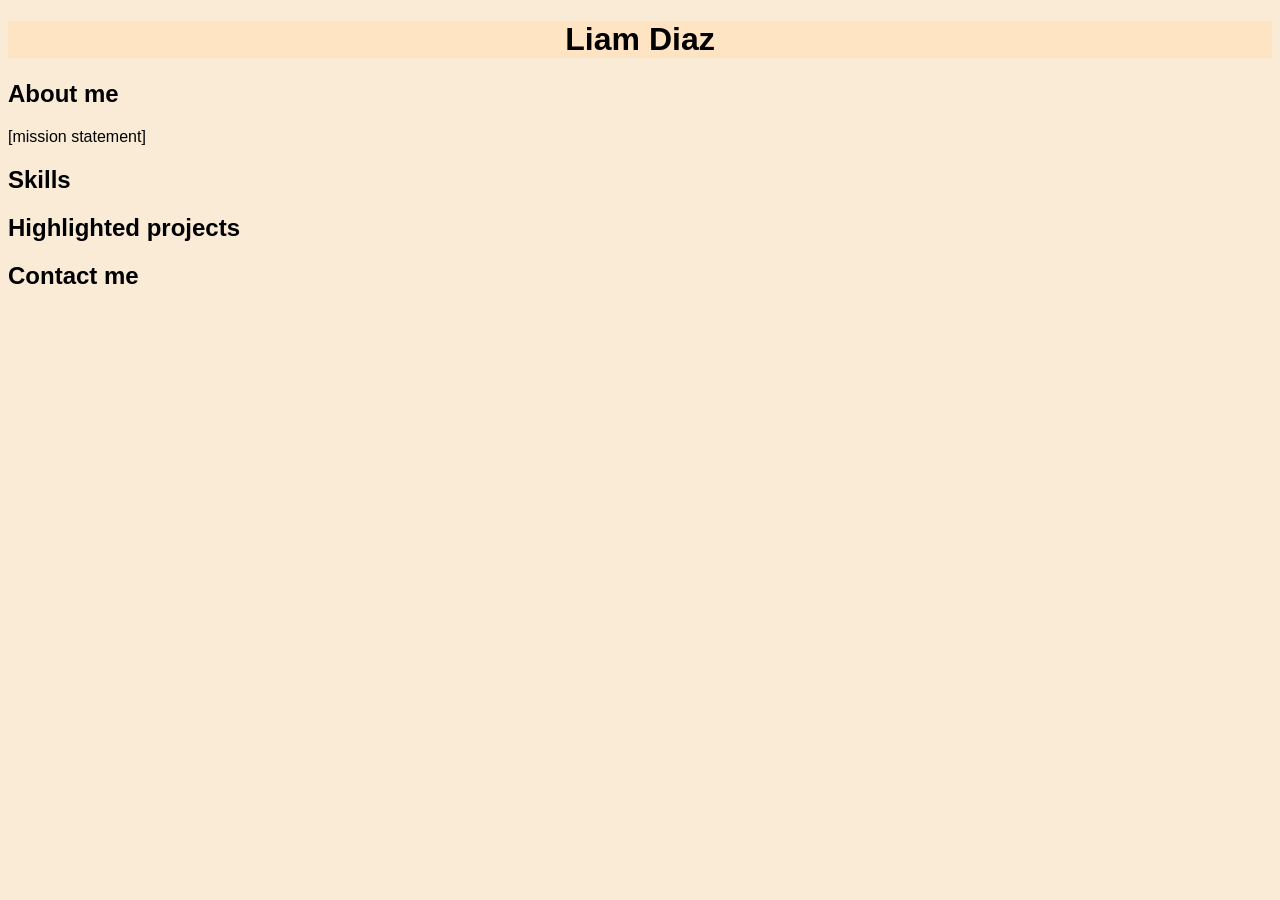
==== index.html @ b5a13507 "Enabled the styles.css file" ====
<!DOCTYPE html>
<html>
    <head>
        <title>CSCE 190: Liam Diaz</title>
        <link rel="stylesheet" href="styles.css">
    </head>

    <body>
        <h1>Liam Diaz</h1>

        <div class="about">
            <h2>About me</h2>
            <p>[mission statement]</p>
        </div>

        <div class="skills">
            <h2>Skills</h2>
        </div>

        <div class="projects">
            <h2>Highlighted projects</h2>
        </div>

        <div class="contact">
            <h2>Contact me</h2>
        </div>

    </body>
</html>
---- styles.css ----
body {
    background: antiquewhite;
    font-family:Arial, Helvetica, sans-serif;
}

.assignment {
    background: cornsilk;
    display: flex;
    padding: 10px;
    margin: 10px;
}

.assignment img {
    width: 200px;
    padding: 10px;
}

h1 {
    color: black;
    background: bisque;
    text-align: center;
}
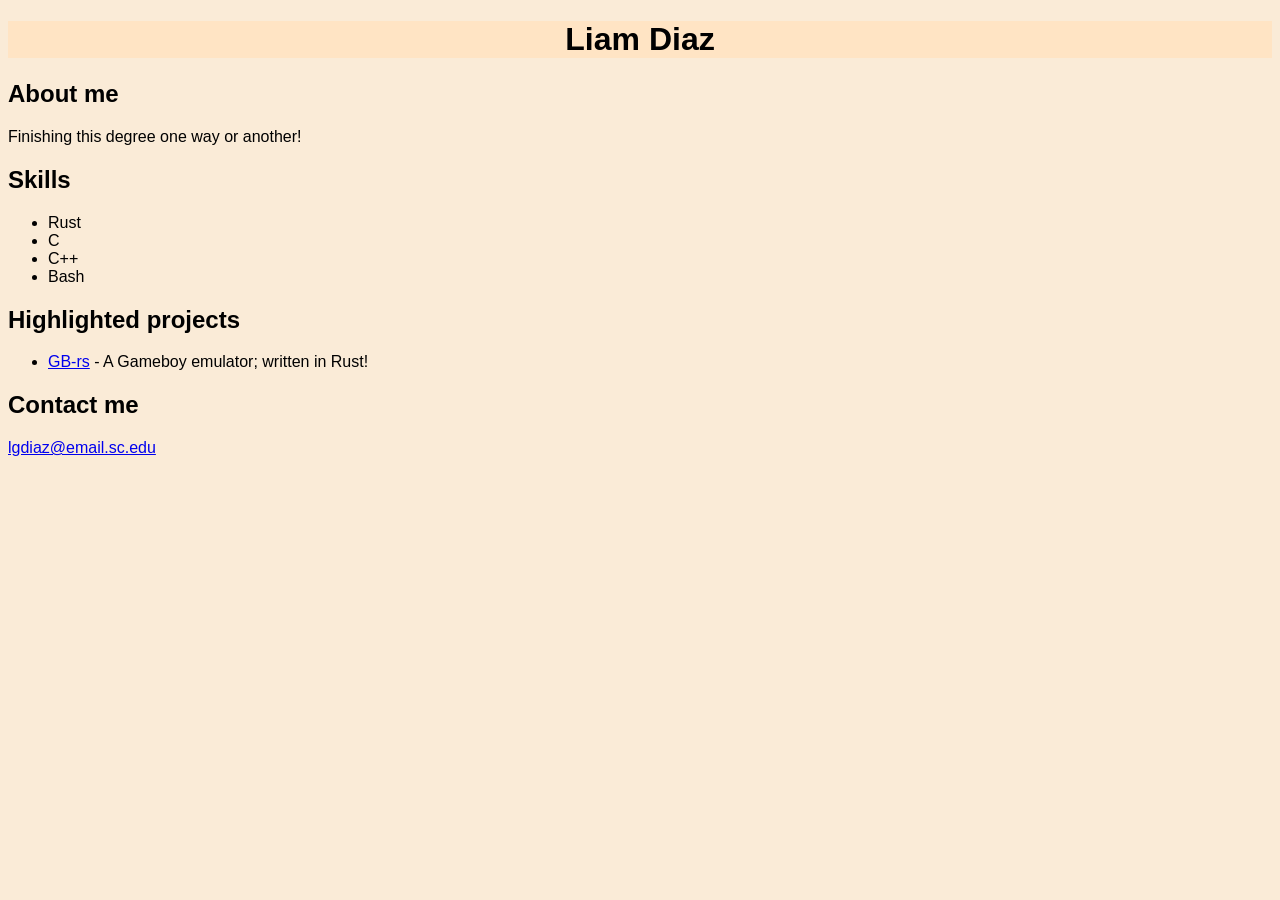
==== commit fb8aaad7: "Added some of my info to the site" ====
--- a/index.html
+++ b/index.html
@@ -10,19 +10,35 @@
 
         <div class="about">
             <h2>About me</h2>
-            <p>[mission statement]</p>
+            <p>Finishing this degree one way or another!</p>
         </div>
 
         <div class="skills">
             <h2>Skills</h2>
+        
+            <p>
+                <ul>
+                    <li>Rust</li>
+                    <li>C</li>
+                    <li>C++</li>
+                    <li>Bash</li>
+                </ul>
+            </p>
         </div>
 
         <div class="projects">
             <h2>Highlighted projects</h2>
+
+            <p>
+                <ul>
+                    <li><a href="https://github.com/lgdiaz-usc/gb-rs">GB-rs</a> - A Gameboy emulator; written in Rust!</li>
+                </ul>
+            </p>
         </div>
 
         <div class="contact">
             <h2>Contact me</h2>
+            <a href="mailto:lgdiaz@email.sc.edu">lgdiaz@email.sc.edu</a>
         </div>
 
     </body>
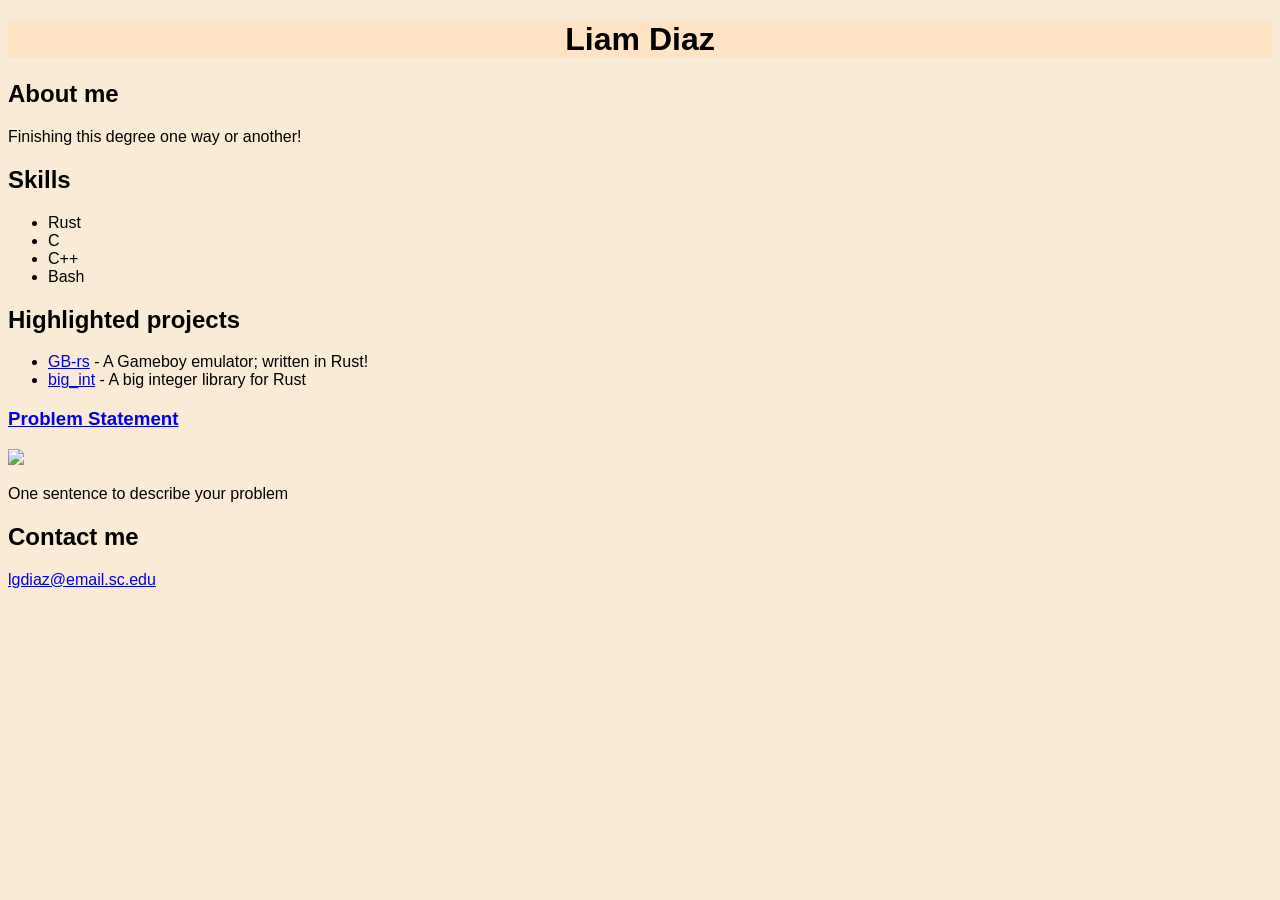
==== commit d740990a: "Added the problem statement section" ====
--- a/index.html
+++ b/index.html
@@ -16,24 +16,30 @@
         <div class="skills">
             <h2>Skills</h2>
         
-            <p>
-                <ul>
-                    <li>Rust</li>
-                    <li>C</li>
-                    <li>C++</li>
-                    <li>Bash</li>
-                </ul>
-            </p>
+            <ul>
+                <li>Rust</li>
+                <li>C</li>
+                <li>C++</li>
+                <li>Bash</li>
+            </ul>
         </div>
 
         <div class="projects">
             <h2>Highlighted projects</h2>
 
-            <p>
-                <ul>
-                    <li><a href="https://github.com/lgdiaz-usc/gb-rs">GB-rs</a> - A Gameboy emulator; written in Rust!</li>
-                </ul>
-            </p>
+            <ul>
+                <li><a href="https://github.com/lgdiaz-usc/gb-rs">GB-rs</a> - A Gameboy emulator; written in Rust!</li>
+                <li><a href="https://github.com/lgdiaz-usc/big_int">big_int</a> - A big integer library for Rust</li>
+            </ul>
+        </div>
+
+        <div class = "projects">
+        <!-- Problem Statement Assignment -->
+            <section class="project">
+                <a href="files/statement.pdf"><h3>Problem Statement</h3></a>
+                <a href="files/statement.pdf"><img src="images/problem.png"></a>
+                <p>One sentence to describe your problem</p>
+            </section>
         </div>
 
         <div class="contact">
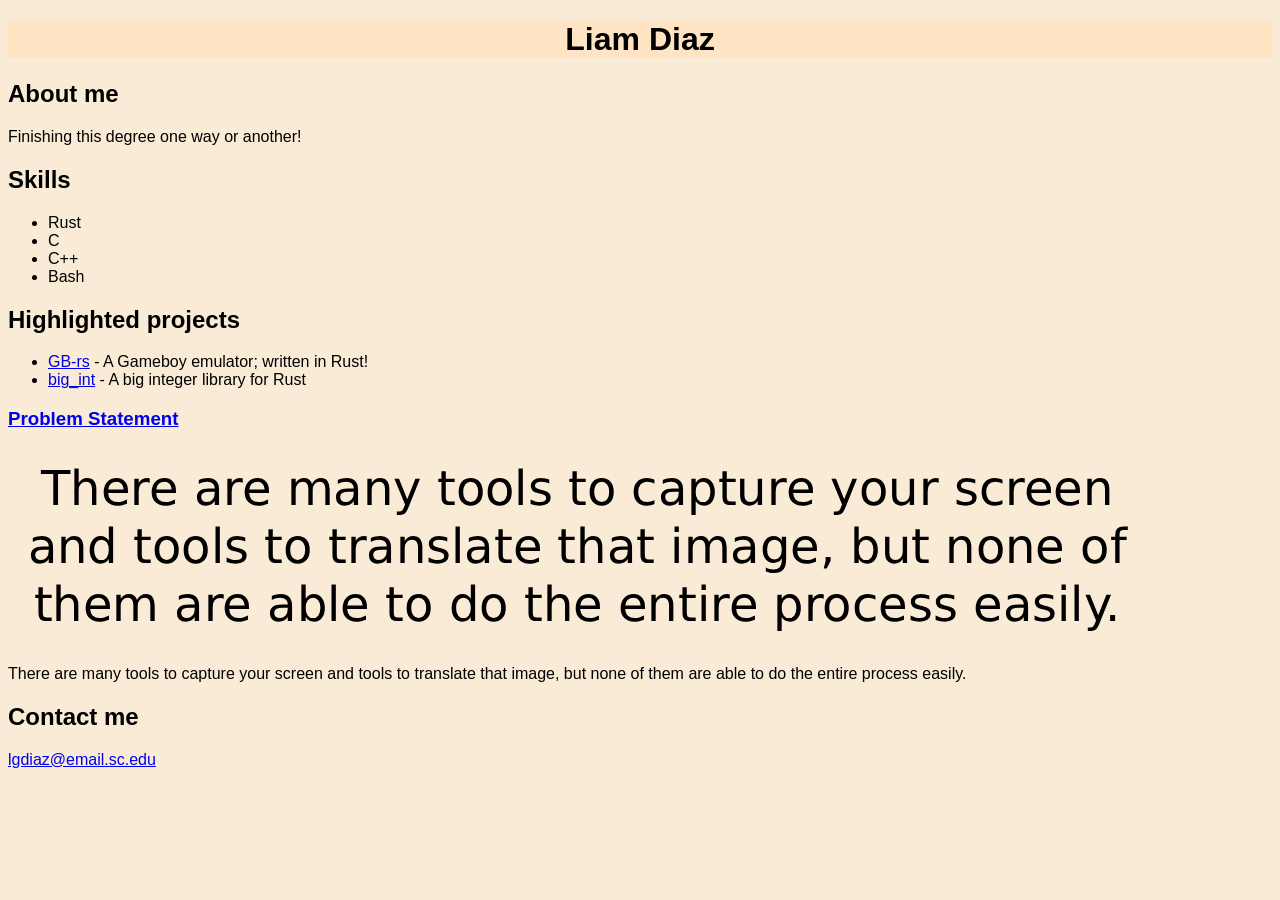
==== commit 02ee1546: "Added the problem statement document and image to the website" ====
--- a/index.html
+++ b/index.html
@@ -31,14 +31,12 @@
                 <li><a href="https://github.com/lgdiaz-usc/gb-rs">GB-rs</a> - A Gameboy emulator; written in Rust!</li>
                 <li><a href="https://github.com/lgdiaz-usc/big_int">big_int</a> - A big integer library for Rust</li>
             </ul>
-        </div>
 
-        <div class = "projects">
         <!-- Problem Statement Assignment -->
             <section class="project">
                 <a href="files/statement.pdf"><h3>Problem Statement</h3></a>
                 <a href="files/statement.pdf"><img src="images/problem.png"></a>
-                <p>One sentence to describe your problem</p>
+                <p>There are many tools to capture your screen and tools to translate that image, but none of them are able to do the entire process easily.</p>
             </section>
         </div>
 
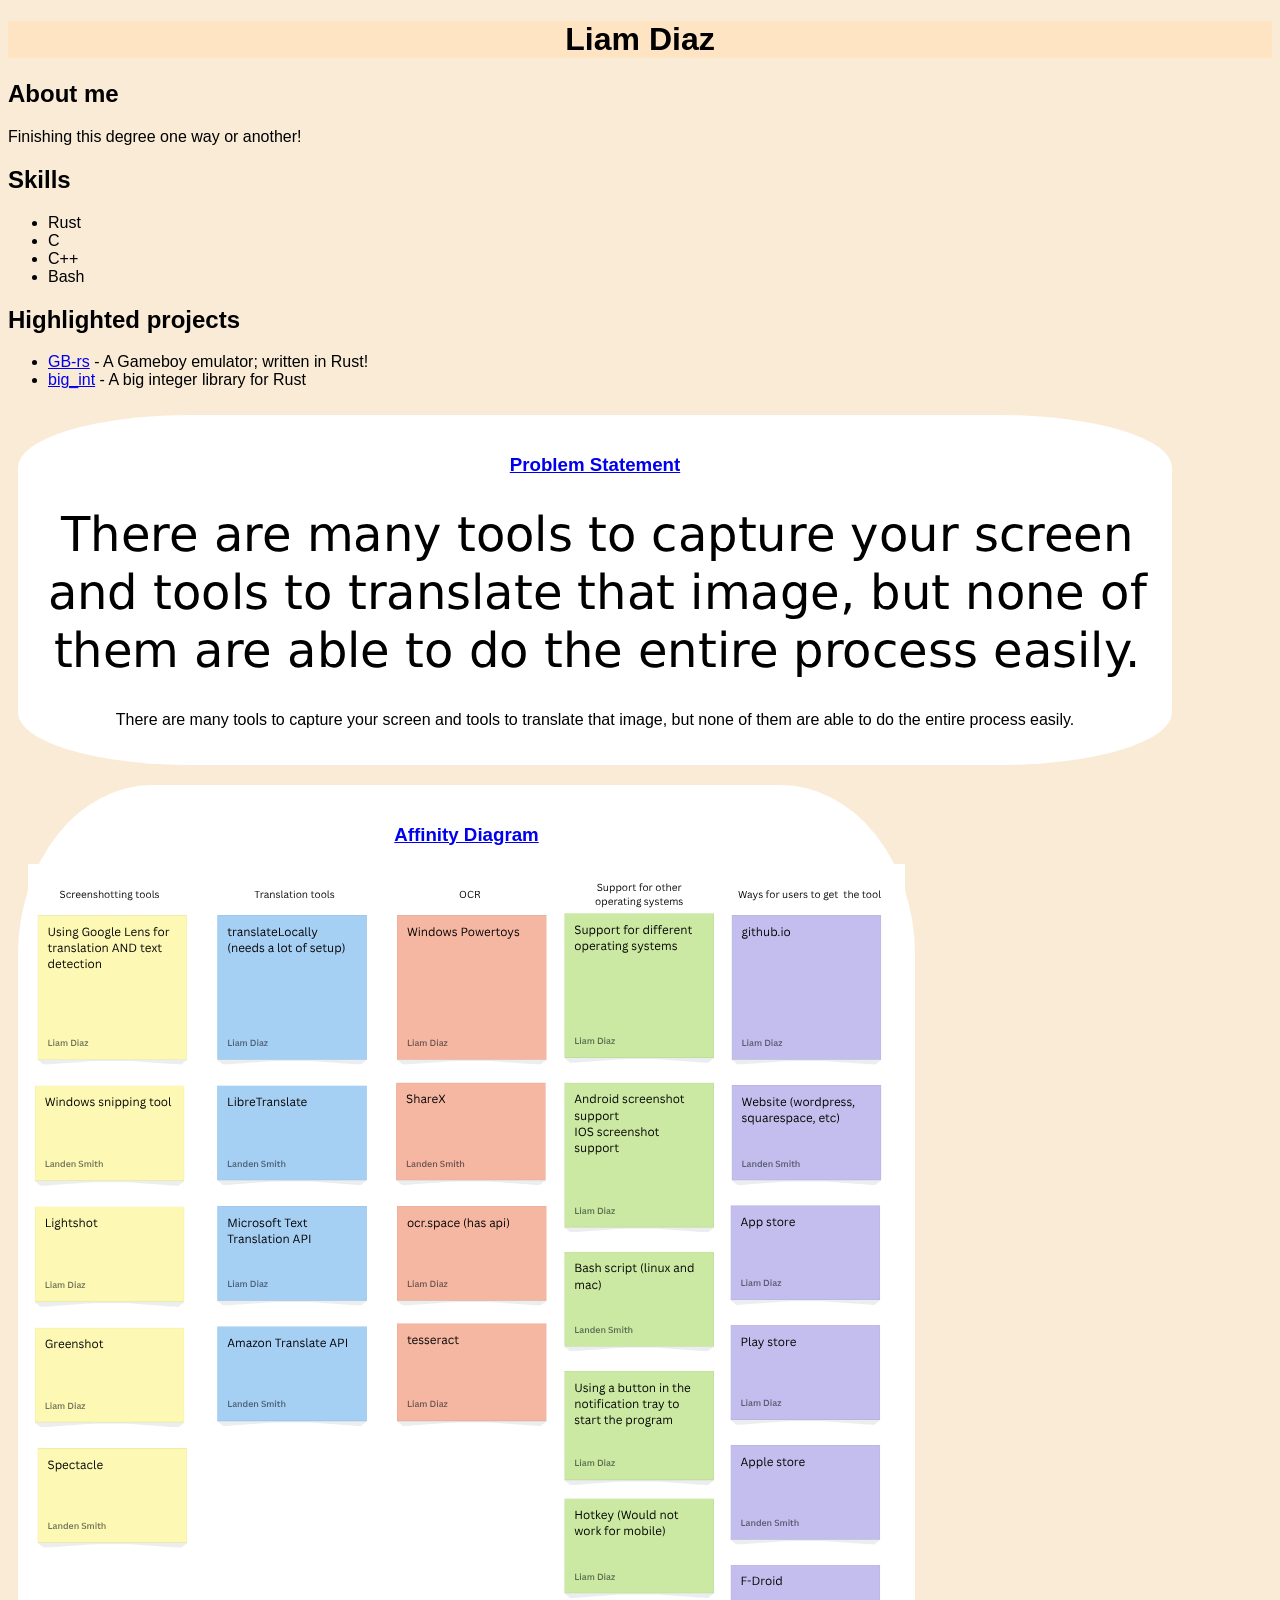
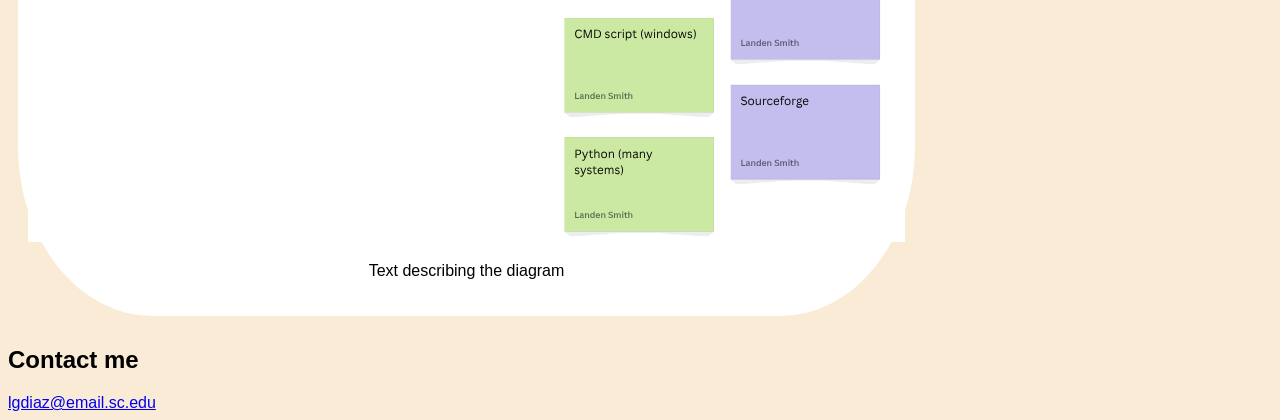
==== commit 86ffcae3: "Added the affinity diagram info" ====
--- a/index.html
+++ b/index.html
@@ -24,21 +24,34 @@
             </ul>
         </div>
 
-        <div class="projects">
+        </div class="highlights">
             <h2>Highlighted projects</h2>
 
             <ul>
                 <li><a href="https://github.com/lgdiaz-usc/gb-rs">GB-rs</a> - A Gameboy emulator; written in Rust!</li>
                 <li><a href="https://github.com/lgdiaz-usc/big_int">big_int</a> - A big integer library for Rust</li>
             </ul>
+        </div>
 
+        <div class="projects">
         <!-- Problem Statement Assignment -->
             <section class="project">
                 <a href="files/statement.pdf"><h3>Problem Statement</h3></a>
                 <a href="files/statement.pdf"><img src="images/problem.png"></a>
                 <p>There are many tools to capture your screen and tools to translate that image, but none of them are able to do the entire process easily.</p>
             </section>
+
+            <!--Affinity Diagram Assignment -->
+            <section class="project">
+                <a href="files/Affinity_DOC.pdf"><h3>Affinity Diagram</h3></a>
+                <a href="files/Affinity_DOC.pdf"><img src="images/Affinity_IMG.png"></a>
+                <p>
+                    Text describing the diagram
+                </p>
+            </section>
         </div>
+
+        
 
         <div class="contact">
             <h2>Contact me</h2>
--- a/styles.css
+++ b/styles.css
@@ -19,4 +19,15 @@
     color: black;
     background: bisque;
     text-align: center;
+}
+
+.projects { display:flex; flex-wrap:wrap; } /* condensed to save space */
+
+.project {
+    /*width: 30%*/
+    margin: 10px;
+    padding: 20px 10px;
+    background: white; /* pick a color */
+    border-radius: 15%;
+    text-align: center;
 }
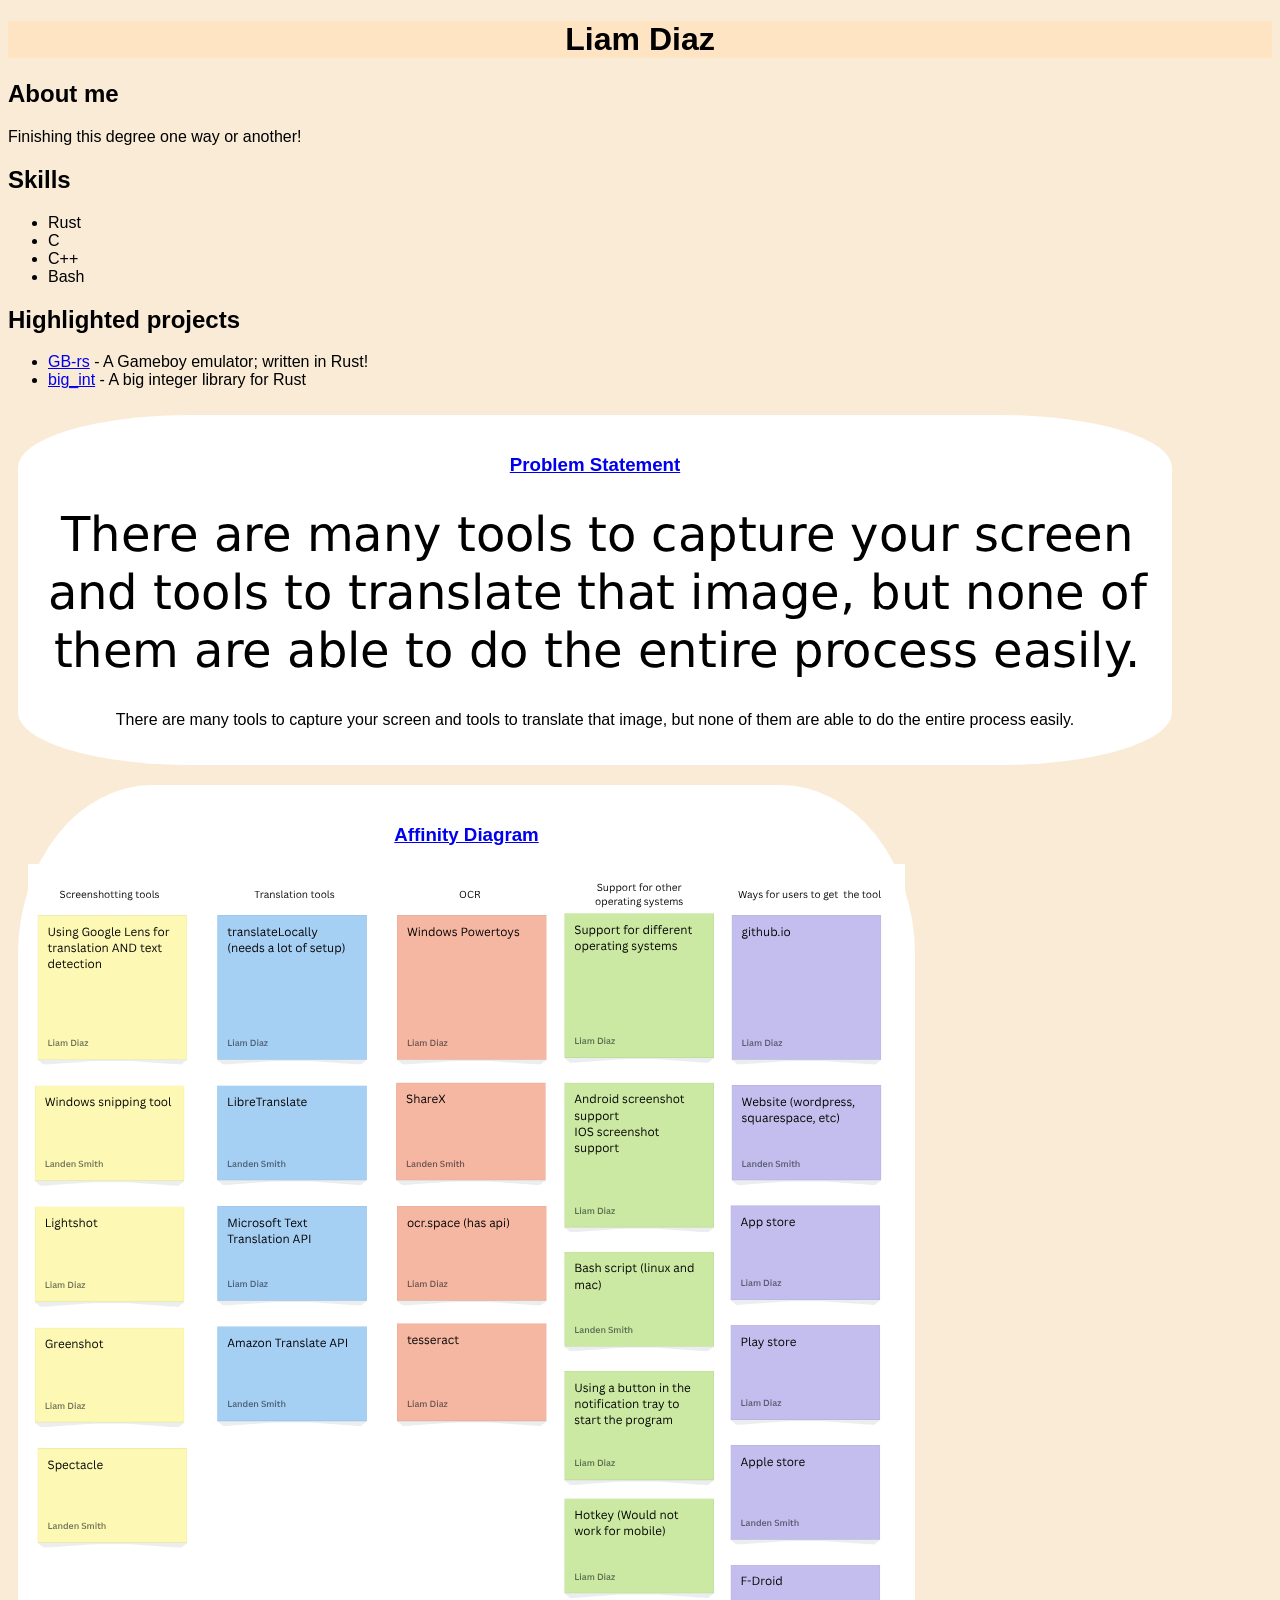
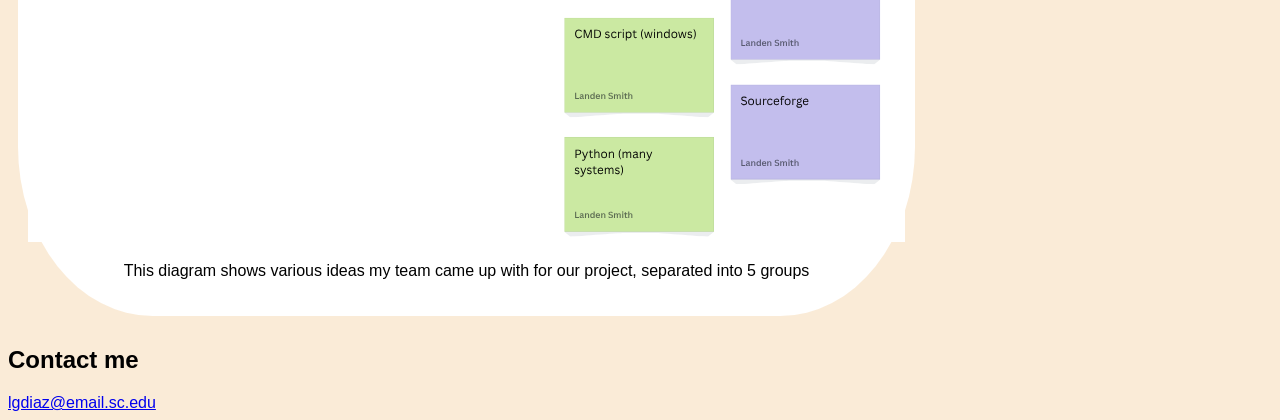
==== commit 235f1f9f: "Added a description for the affinity diagram" ====
--- a/index.html
+++ b/index.html
@@ -46,7 +46,7 @@
                 <a href="files/Affinity_DOC.pdf"><h3>Affinity Diagram</h3></a>
                 <a href="files/Affinity_DOC.pdf"><img src="images/Affinity_IMG.png"></a>
                 <p>
-                    Text describing the diagram
+                    This diagram shows various ideas my team came up with for our project, separated into 5 groups
                 </p>
             </section>
         </div>
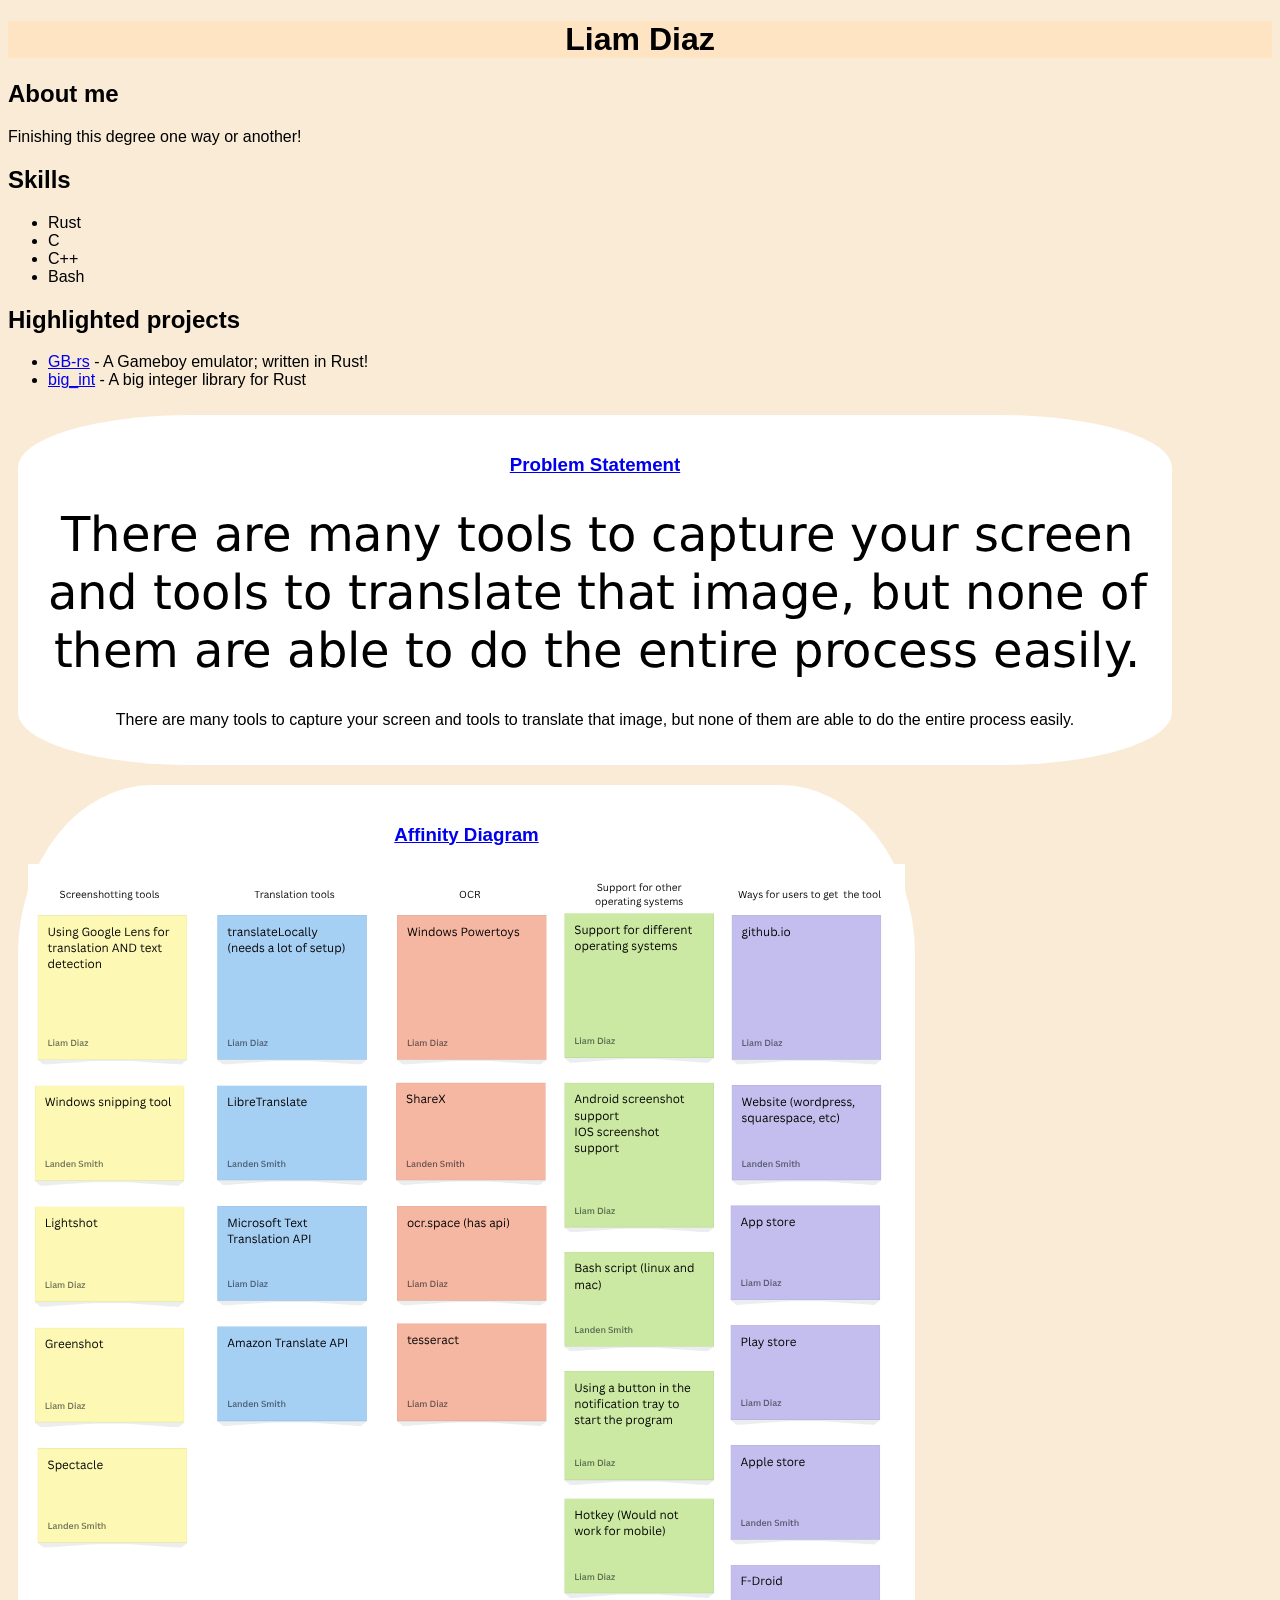
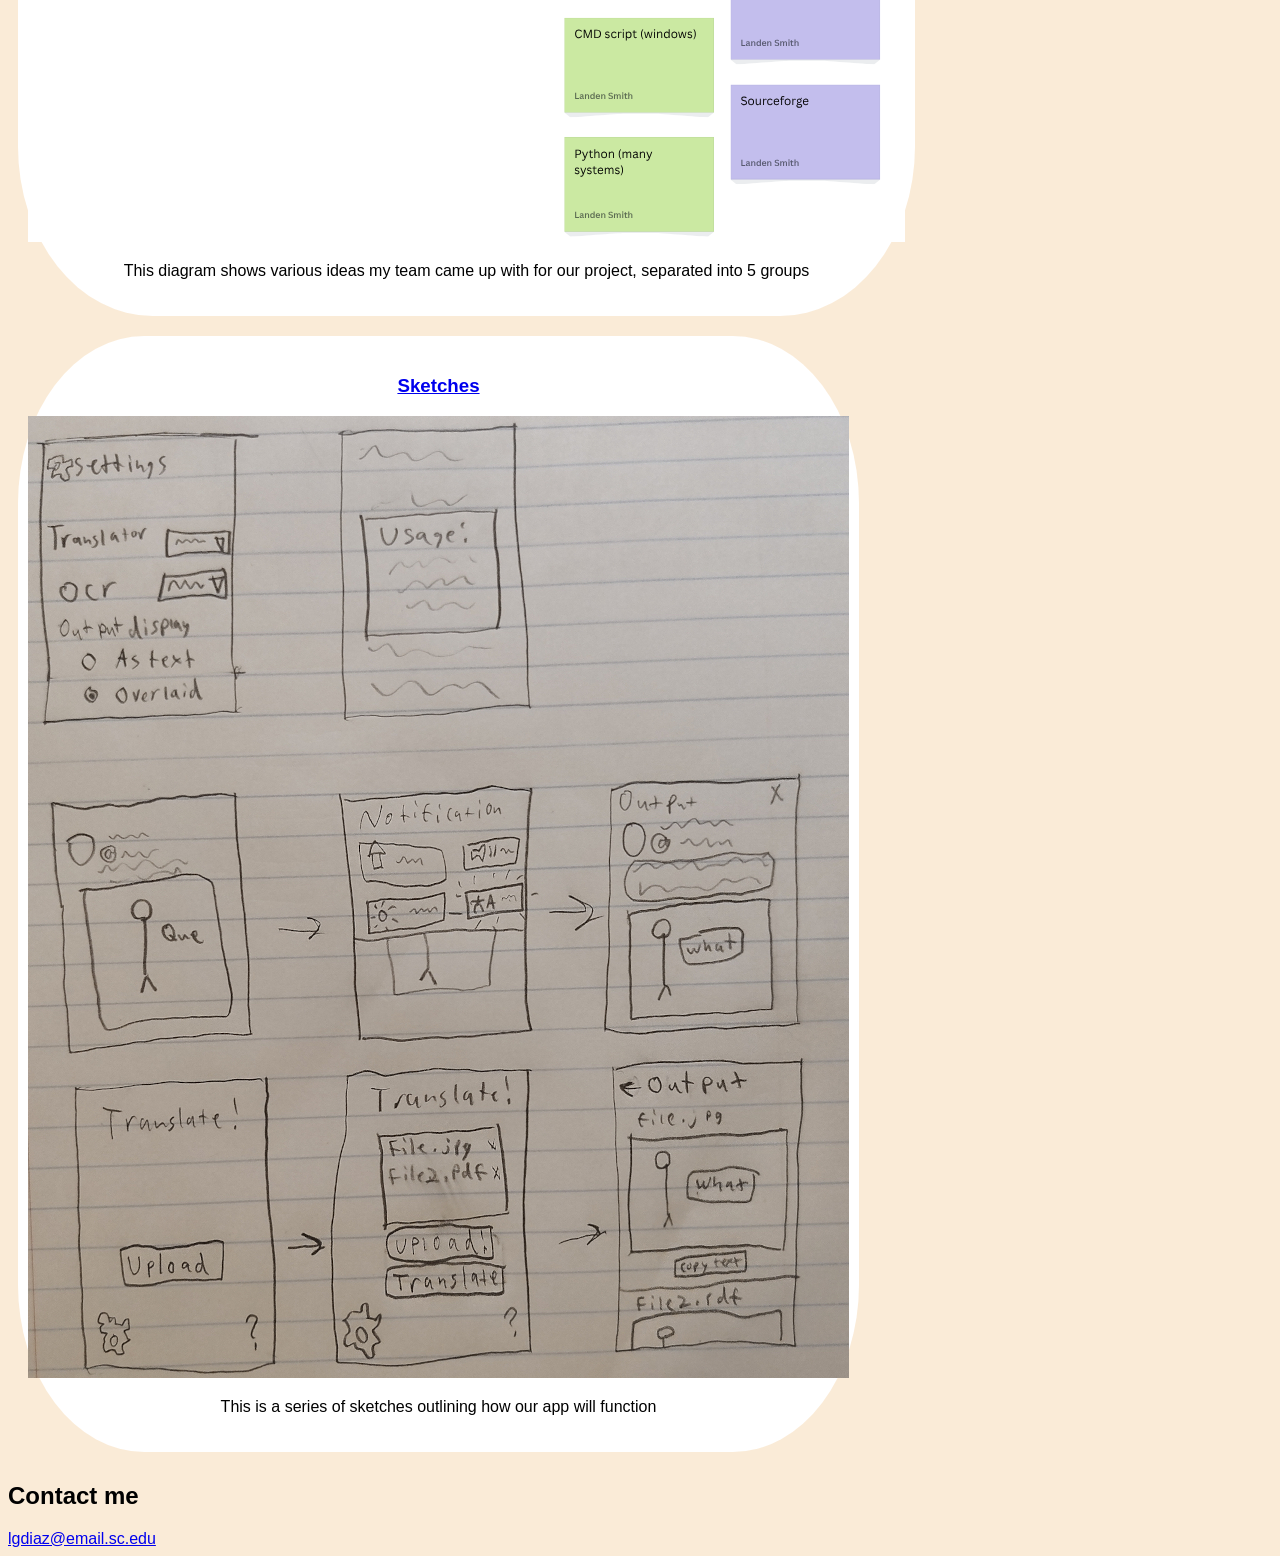
==== commit a0a947d0: "Added the sketches" ====
--- a/index.html
+++ b/index.html
@@ -49,6 +49,15 @@
                     This diagram shows various ideas my team came up with for our project, separated into 5 groups
                 </p>
             </section>
+
+            <!--Sketches Assignment -->
+            <section class="project">
+                <a href="files/sketches.pdf"><h3>Sketches</h3></a>
+                <a href="files/sketches.pdf"><img src="images/sketch.jpg"></a>
+                <p>
+                    This is a series of sketches outlining how our app will function
+                </p>
+            </section>
         </div>
 
         
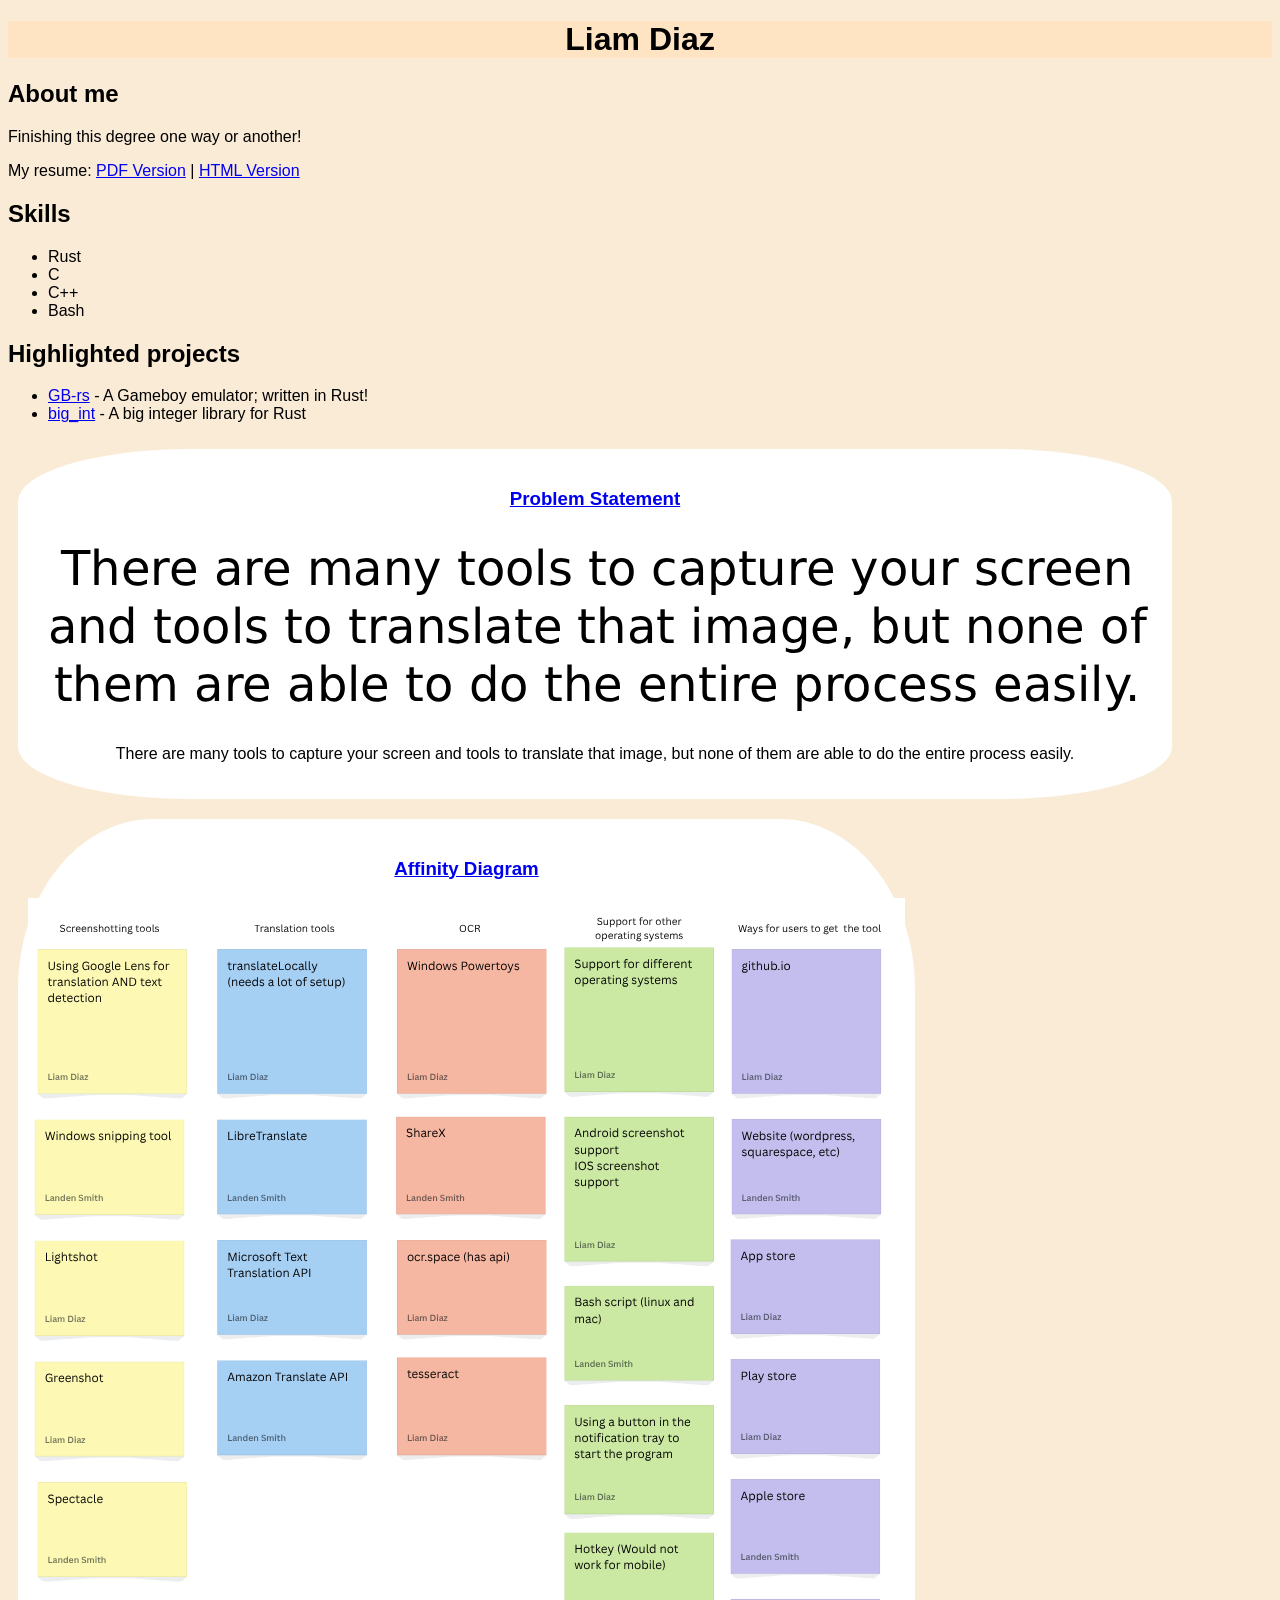
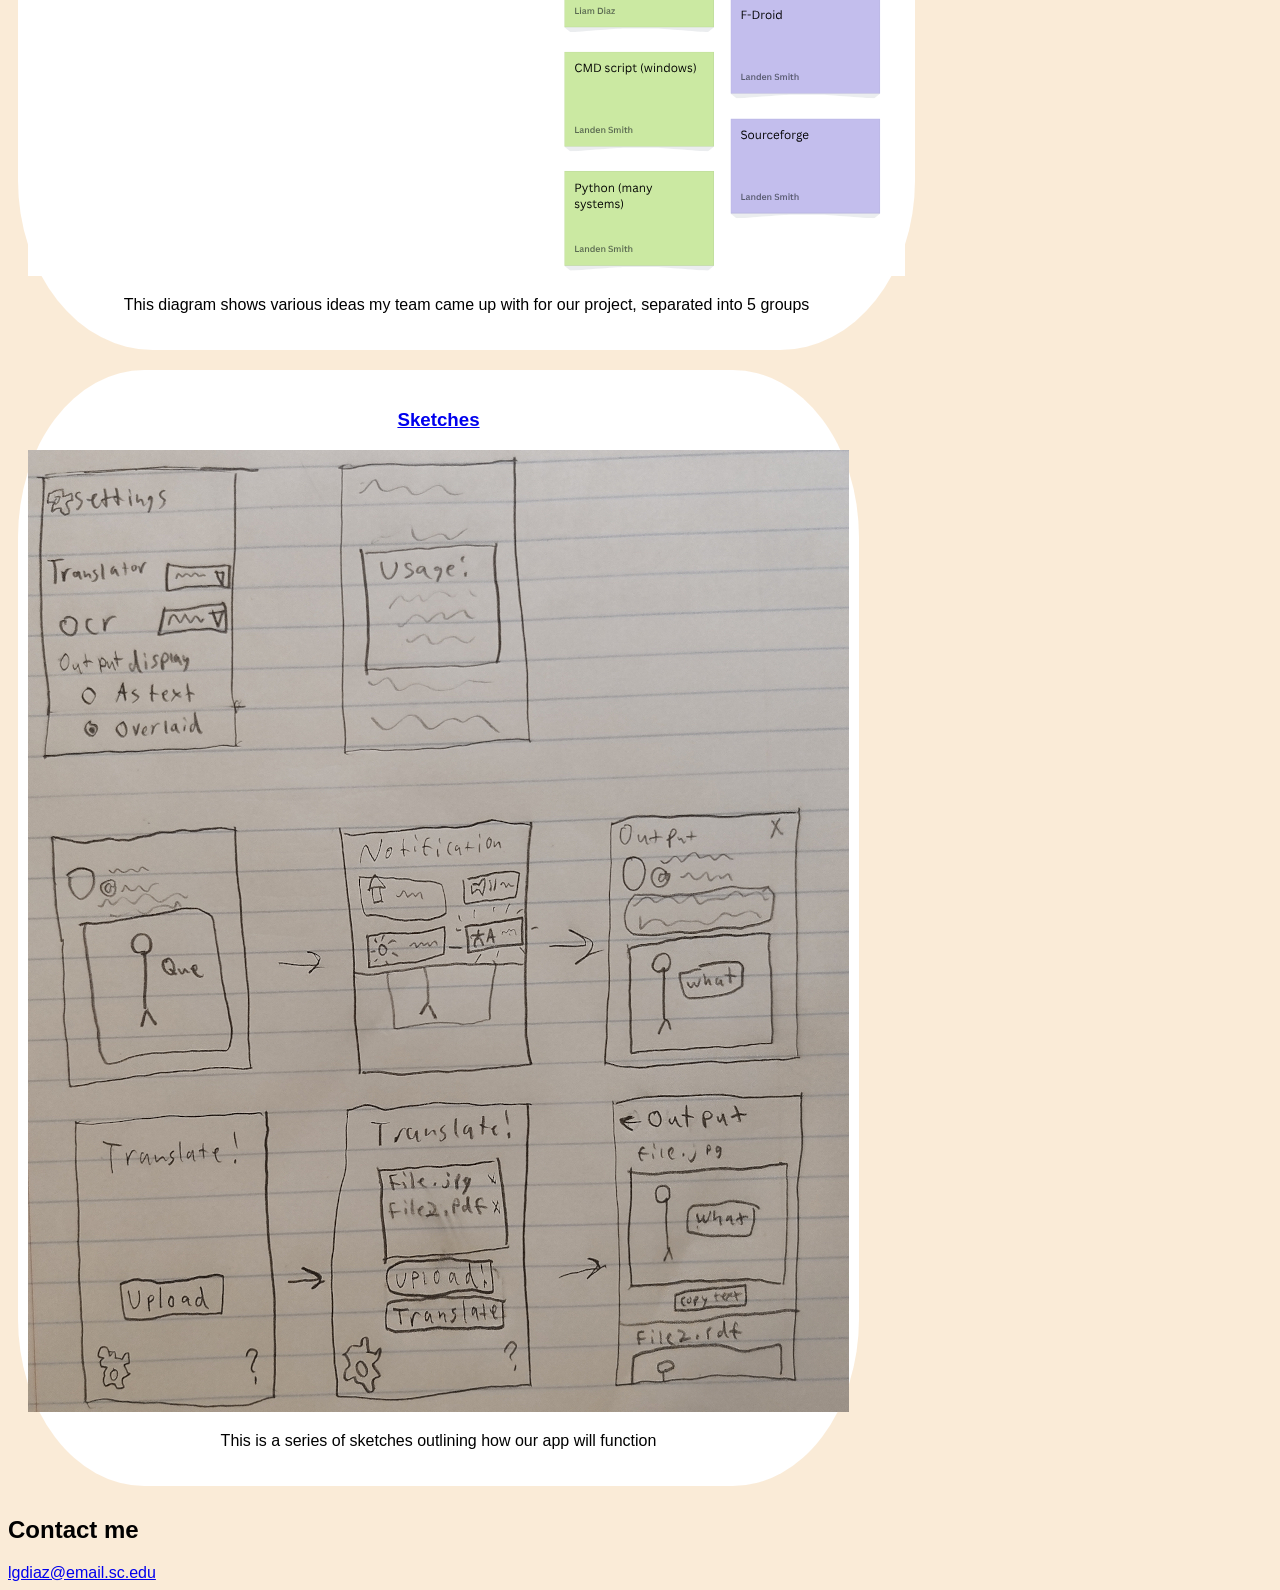
==== commit 4bd9f953: "Added links to the resume and added the pdf resume" ====
--- a/index.html
+++ b/index.html
@@ -11,6 +11,10 @@
         <div class="about">
             <h2>About me</h2>
             <p>Finishing this degree one way or another!</p>
+            
+            <span>
+                My resume: <a href="resume.pdf">PDF Version</a> | <a href="resume.html">HTML Version</a>
+            </span>
         </div>
 
         <div class="skills">
